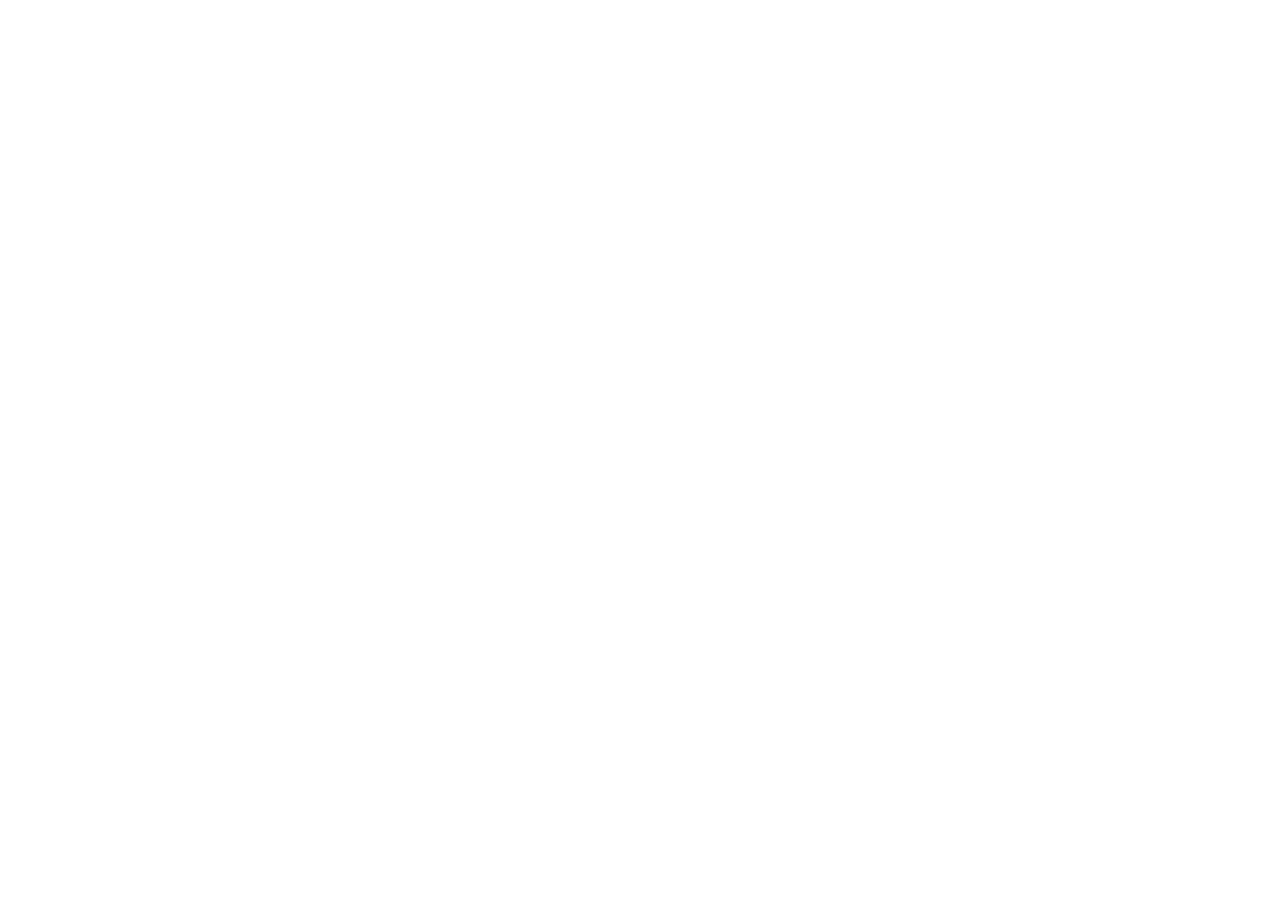
==== login.html @ a61f0aad "提交大事件项目到仓库" ====
<!DOCTYPE html>
<html lang="en">
  <head>
    <meta charset="UTF-8" />
    <meta name="viewport" content="width=device-width, initial-scale=1.0" />
    <title>Document</title>
  </head>
  <body></body>
</html>
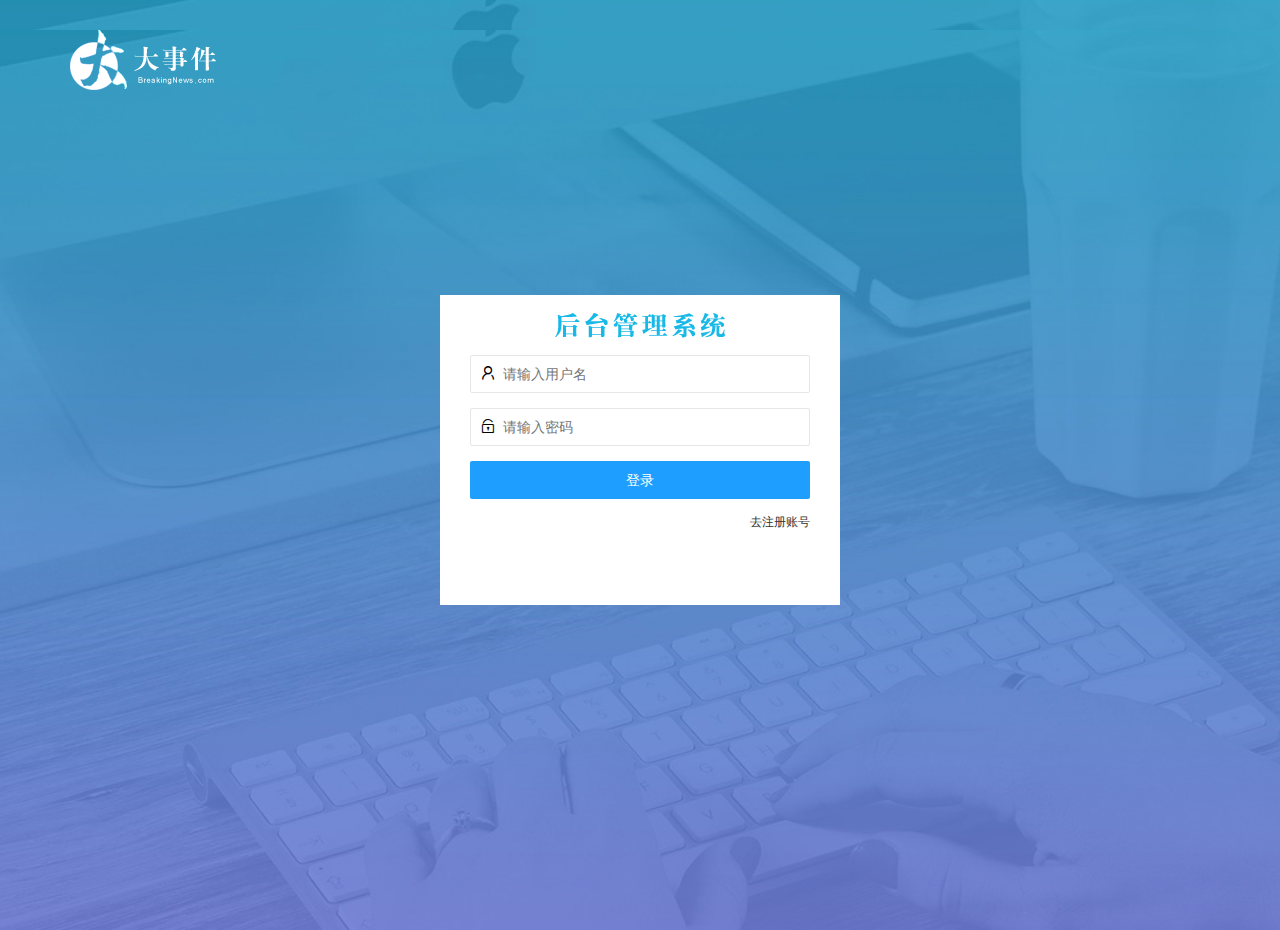
==== commit 5673e06a: "完成了登录和注册的功能" ====
--- a/login.html
+++ b/login.html
@@ -3,7 +3,80 @@
   <head>
     <meta charset="UTF-8" />
     <meta name="viewport" content="width=device-width, initial-scale=1.0" />
-    <title>Document</title>
+    <title>大事件_登录/注册</title>
+    <!-- 引入Layui文件 -->
+    <link rel="stylesheet" href="/assets/lib/layui/css/layui.css" />
+    <!-- 引入自己的css文件 -->
+    <link rel="stylesheet" href="/assets/css/login.css" />
   </head>
-  <body></body>
+  <body>
+    <!-- 头部logo区 -->
+    <div class="layui-main" style="margin-top: 30px">
+      <img src="./assets/images/logo.png" alt="" />
+    </div>
+    <!-- 登录注册区 -->
+    <div class="loginAndRegBox">
+      <div class="title-box"></div>
+      <!-- 登录的div -->
+      <div class="login-box">
+        <!-- 登录表单 -->
+        <form class="layui-form" id="form_login">
+          <!-- 用户名 -->
+          <div class="layui-form-item">
+            <i class="layui-icon layui-icon-username"></i>
+            <input type="text" name="username" required lay-verify="required" placeholder="请输入用户名" autocomplete="off" class="layui-input" />
+          </div>
+          <!-- 密码 -->
+          <div class="layui-form-item">
+            <i class="layui-icon layui-icon-password"></i>
+            <input type="password" name="password" required lay-verify="required|pwd" placeholder="请输入密码" autocomplete="off" class="layui-input" />
+          </div>
+          <!-- 登录按钮 -->
+          <div class="layui-form-item">
+            <button class="layui-btn layui-btn-fluid layui-btn-normal" lay-submit>登录</button>
+          </div>
+          <div class="layui-form-item links">
+            <a href="javascript:;" id="link_reg">去注册账号</a>
+          </div>
+        </form>
+      </div>
+      <!-- 注册的div -->
+      <div class="reg-box">
+        <!-- 注册表单 -->
+        <form class="layui-form" id="form_reg">
+          <!-- 用户名 -->
+          <div class="layui-form-item">
+            <i class="layui-icon layui-icon-username"></i>
+            <input type="text" name="username" required lay-verify="required" placeholder="请输入用户名" autocomplete="off" class="layui-input" />
+          </div>
+          <!-- 密码 -->
+          <div class="layui-form-item">
+            <i class="layui-icon layui-icon-password"></i>
+            <input type="password" name="password" required lay-verify="required|pwd" placeholder="请输入密码" autocomplete="off" class="layui-input" />
+          </div>
+          <!-- 确认密码 -->
+          <div class="layui-form-item">
+            <i class="layui-icon layui-icon-password"></i>
+            <input type="password" name="password" required lay-verify="required|pwd|repwd" placeholder="再次确认密码" autocomplete="off" class="layui-input" />
+          </div>
+          <!-- 提交按钮 -->
+          <div class="layui-form-item">
+            <button class="layui-btn layui-btn-fluid layui-btn-normal" lay-submit>注册</button>
+          </div>
+          <div class="layui-form-item links">
+            <a href="javascript:;" id="link_login">去登录</a>
+          </div>
+        </form>
+      </div>
+    </div>
+  </body>
+
+  <!-- 导入layui的js文件 -->
+  <script src="/assets/lib/layui/layui.all.js"></script>
+  <!-- 导入JQuery -->
+  <script src="/assets/lib/jquery.js"></script>
+  <!-- 导入统一拼接路径文件 -->
+  <script src="/assets/js/baseAPI.js"></script>
+  <!-- 导入自己的js文件 -->
+  <script src="/assets/js/login.js"></script>
 </html>
--- a/assets/lib/layui/css/layui.css
+++ b/assets/lib/layui/css/layui.css
@@ -0,0 +1,2 @@
+/** layui-v2.5.5 MIT License By https://www.layui.com */
+ .layui-inline,img{display:inline-block;vertical-align:middle}h1,h2,h3,h4,h5,h6{font-weight:400}.layui-edge,.layui-header,.layui-inline,.layui-main{position:relative}.layui-body,.layui-edge,.layui-elip{overflow:hidden}.layui-btn,.layui-edge,.layui-inline,img{vertical-align:middle}.layui-btn,.layui-disabled,.layui-icon,.layui-unselect{-moz-user-select:none;-webkit-user-select:none;-ms-user-select:none}.layui-elip,.layui-form-checkbox span,.layui-form-pane .layui-form-label{text-overflow:ellipsis;white-space:nowrap}.layui-breadcrumb,.layui-tree-btnGroup{visibility:hidden}blockquote,body,button,dd,div,dl,dt,form,h1,h2,h3,h4,h5,h6,input,li,ol,p,pre,td,textarea,th,ul{margin:0;padding:0;-webkit-tap-highlight-color:rgba(0,0,0,0)}a:active,a:hover{outline:0}img{border:none}li{list-style:none}table{border-collapse:collapse;border-spacing:0}h4,h5,h6{font-size:100%}button,input,optgroup,option,select,textarea{font-family:inherit;font-size:inherit;font-style:inherit;font-weight:inherit;outline:0}pre{white-space:pre-wrap;white-space:-moz-pre-wrap;white-space:-pre-wrap;white-space:-o-pre-wrap;word-wrap:break-word}body{line-height:24px;font:14px Helvetica Neue,Helvetica,PingFang SC,Tahoma,Arial,sans-serif}hr{height:1px;margin:10px 0;border:0;clear:both}a{color:#333;text-decoration:none}a:hover{color:#777}a cite{font-style:normal;*cursor:pointer}.layui-border-box,.layui-border-box *{box-sizing:border-box}.layui-box,.layui-box *{box-sizing:content-box}.layui-clear{clear:both;*zoom:1}.layui-clear:after{content:'\20';clear:both;*zoom:1;display:block;height:0}.layui-inline{*display:inline;*zoom:1}.layui-edge{display:inline-block;width:0;height:0;border-width:6px;border-style:dashed;border-color:transparent}.layui-edge-top{top:-4px;border-bottom-color:#999;border-bottom-style:solid}.layui-edge-right{border-left-color:#999;border-left-style:solid}.layui-edge-bottom{top:2px;border-top-color:#999;border-top-style:solid}.layui-edge-left{border-right-color:#999;border-right-style:solid}.layui-disabled,.layui-disabled:hover{color:#d2d2d2!important;cursor:not-allowed!important}.layui-circle{border-radius:100%}.layui-show{display:block!important}.layui-hide{display:none!important}@font-face{font-family:layui-icon;src:url(../font/iconfont.eot?v=250);src:url(../font/iconfont.eot?v=250#iefix) format('embedded-opentype'),url(../font/iconfont.woff2?v=250) format('woff2'),url(../font/iconfont.woff?v=250) format('woff'),url(../font/iconfont.ttf?v=250) format('truetype'),url(../font/iconfont.svg?v=250#layui-icon) format('svg')}.layui-icon{font-family:layui-icon!important;font-size:16px;font-style:normal;-webkit-font-smoothing:antialiased;-moz-osx-font-smoothing:grayscale}.layui-icon-reply-fill:before{content:"\e611"}.layui-icon-set-fill:before{content:"\e614"}.layui-icon-menu-fill:before{content:"\e60f"}.layui-icon-search:before{content:"\e615"}.layui-icon-share:before{content:"\e641"}.layui-icon-set-sm:before{content:"\e620"}.layui-icon-engine:before{content:"\e628"}.layui-icon-close:before{content:"\1006"}.layui-icon-close-fill:before{content:"\1007"}.layui-icon-chart-screen:before{content:"\e629"}.layui-icon-star:before{content:"\e600"}.layui-icon-circle-dot:before{content:"\e617"}.layui-icon-chat:before{content:"\e606"}.layui-icon-release:before{content:"\e609"}.layui-icon-list:before{content:"\e60a"}.layui-icon-chart:before{content:"\e62c"}.layui-icon-ok-circle:before{content:"\1005"}.layui-icon-layim-theme:before{content:"\e61b"}.layui-icon-table:before{content:"\e62d"}.layui-icon-right:before{content:"\e602"}.layui-icon-left:before{content:"\e603"}.layui-icon-cart-simple:before{content:"\e698"}.layui-icon-face-cry:before{content:"\e69c"}.layui-icon-face-smile:before{content:"\e6af"}.layui-icon-survey:before{content:"\e6b2"}.layui-icon-tree:before{content:"\e62e"}.layui-icon-upload-circle:before{content:"\e62f"}.layui-icon-add-circle:before{content:"\e61f"}.layui-icon-download-circle:before{content:"\e601"}.layui-icon-templeate-1:before{content:"\e630"}.layui-icon-util:before{content:"\e631"}.layui-icon-face-surprised:before{content:"\e664"}.layui-icon-edit:before{content:"\e642"}.layui-icon-speaker:before{content:"\e645"}.layui-icon-down:before{content:"\e61a"}.layui-icon-file:before{content:"\e621"}.layui-icon-layouts:before{content:"\e632"}.layui-icon-rate-half:before{content:"\e6c9"}.layui-icon-add-circle-fine:before{content:"\e608"}.layui-icon-prev-circle:before{content:"\e633"}.layui-icon-read:before{content:"\e705"}.layui-icon-404:before{content:"\e61c"}.layui-icon-carousel:before{content:"\e634"}.layui-icon-help:before{content:"\e607"}.layui-icon-code-circle:before{content:"\e635"}.layui-icon-water:before{content:"\e636"}.layui-icon-username:before{content:"\e66f"}.layui-icon-find-fill:before{content:"\e670"}.layui-icon-about:before{content:"\e60b"}.layui-icon-location:before{content:"\e715"}.layui-icon-up:before{content:"\e619"}.layui-icon-pause:before{content:"\e651"}.layui-icon-date:before{content:"\e637"}.layui-icon-layim-uploadfile:before{content:"\e61d"}.layui-icon-delete:before{content:"\e640"}.layui-icon-play:before{content:"\e652"}.layui-icon-top:before{content:"\e604"}.layui-icon-friends:before{content:"\e612"}.layui-icon-refresh-3:before{content:"\e9aa"}.layui-icon-ok:before{content:"\e605"}.layui-icon-layer:before{content:"\e638"}.layui-icon-face-smile-fine:before{content:"\e60c"}.layui-icon-dollar:before{content:"\e659"}.layui-icon-group:before{content:"\e613"}.layui-icon-layim-download:before{content:"\e61e"}.layui-icon-picture-fine:before{content:"\e60d"}.layui-icon-link:before{content:"\e64c"}.layui-icon-diamond:before{content:"\e735"}.layui-icon-log:before{content:"\e60e"}.layui-icon-rate-solid:before{content:"\e67a"}.layui-icon-fonts-del:before{content:"\e64f"}.layui-icon-unlink:before{content:"\e64d"}.layui-icon-fonts-clear:before{content:"\e639"}.layui-icon-triangle-r:before{content:"\e623"}.layui-icon-circle:before{content:"\e63f"}.layui-icon-radio:before{content:"\e643"}.layui-icon-align-center:before{content:"\e647"}.layui-icon-align-right:before{content:"\e648"}.layui-icon-align-left:before{content:"\e649"}.layui-icon-loading-1:before{content:"\e63e"}.layui-icon-return:before{content:"\e65c"}.layui-icon-fonts-strong:before{content:"\e62b"}.layui-icon-upload:before{content:"\e67c"}.layui-icon-dialogue:before{content:"\e63a"}.layui-icon-video:before{content:"\e6ed"}.layui-icon-headset:before{content:"\e6fc"}.layui-icon-cellphone-fine:before{content:"\e63b"}.layui-icon-add-1:before{content:"\e654"}.layui-icon-face-smile-b:before{content:"\e650"}.layui-icon-fonts-html:before{content:"\e64b"}.layui-icon-form:before{content:"\e63c"}.layui-icon-cart:before{content:"\e657"}.layui-icon-camera-fill:before{content:"\e65d"}.layui-icon-tabs:before{content:"\e62a"}.layui-icon-fonts-code:before{content:"\e64e"}.layui-icon-fire:before{content:"\e756"}.layui-icon-set:before{content:"\e716"}.layui-icon-fonts-u:before{content:"\e646"}.layui-icon-triangle-d:before{content:"\e625"}.layui-icon-tips:before{content:"\e702"}.layui-icon-picture:before{content:"\e64a"}.layui-icon-more-vertical:before{content:"\e671"}.layui-icon-flag:before{content:"\e66c"}.layui-icon-loading:before{content:"\e63d"}.layui-icon-fonts-i:before{content:"\e644"}.layui-icon-refresh-1:before{content:"\e666"}.layui-icon-rmb:before{content:"\e65e"}.layui-icon-home:before{content:"\e68e"}.layui-icon-user:before{content:"\e770"}.layui-icon-notice:before{content:"\e667"}.layui-icon-login-weibo:before{content:"\e675"}.layui-icon-voice:before{content:"\e688"}.layui-icon-upload-drag:before{content:"\e681"}.layui-icon-login-qq:before{content:"\e676"}.layui-icon-snowflake:before{content:"\e6b1"}.layui-icon-file-b:before{content:"\e655"}.layui-icon-template:before{content:"\e663"}.layui-icon-auz:before{content:"\e672"}.layui-icon-console:before{content:"\e665"}.layui-icon-app:before{content:"\e653"}.layui-icon-prev:before{content:"\e65a"}.layui-icon-website:before{content:"\e7ae"}.layui-icon-next:before{content:"\e65b"}.layui-icon-component:before{content:"\e857"}.layui-icon-more:before{content:"\e65f"}.layui-icon-login-wechat:before{content:"\e677"}.layui-icon-shrink-right:before{content:"\e668"}.layui-icon-spread-left:before{content:"\e66b"}.layui-icon-camera:before{content:"\e660"}.layui-icon-note:before{content:"\e66e"}.layui-icon-refresh:before{content:"\e669"}.layui-icon-female:before{content:"\e661"}.layui-icon-male:before{content:"\e662"}.layui-icon-password:before{content:"\e673"}.layui-icon-senior:before{content:"\e674"}.layui-icon-theme:before{content:"\e66a"}.layui-icon-tread:before{content:"\e6c5"}.layui-icon-praise:before{content:"\e6c6"}.layui-icon-star-fill:before{content:"\e658"}.layui-icon-rate:before{content:"\e67b"}.layui-icon-template-1:before{content:"\e656"}.layui-icon-vercode:before{content:"\e679"}.layui-icon-cellphone:before{content:"\e678"}.layui-icon-screen-full:before{content:"\e622"}.layui-icon-screen-restore:before{content:"\e758"}.layui-icon-cols:before{content:"\e610"}.layui-icon-export:before{content:"\e67d"}.layui-icon-print:before{content:"\e66d"}.layui-icon-slider:before{content:"\e714"}.layui-icon-addition:before{content:"\e624"}.layui-icon-subtraction:before{content:"\e67e"}.layui-icon-service:before{content:"\e626"}.layui-icon-transfer:before{content:"\e691"}.layui-main{width:1140px;margin:0 auto}.layui-header{z-index:1000;height:60px}.layui-header a:hover{transition:all .5s;-webkit-transition:all .5s}.layui-side{position:fixed;left:0;top:0;bottom:0;z-index:999;width:200px;overflow-x:hidden}.layui-side-scroll{position:relative;width:220px;height:100%;overflow-x:hidden}.layui-body{position:absolute;left:200px;right:0;top:0;bottom:0;z-index:998;width:auto;overflow-y:auto;box-sizing:border-box}.layui-layout-body{overflow:hidden}.layui-layout-admin .layui-header{background-color:#23262E}.layui-layout-admin .layui-side{top:60px;width:200px;overflow-x:hidden}.layui-layout-admin .layui-body{position:fixed;top:60px;bottom:44px}.layui-layout-admin .layui-main{width:auto;margin:0 15px}.layui-layout-admin .layui-footer{position:fixed;left:200px;right:0;bottom:0;height:44px;line-height:44px;padding:0 15px;background-color:#eee}.layui-layout-admin .layui-logo{position:absolute;left:0;top:0;width:200px;height:100%;line-height:60px;text-align:center;color:#009688;font-size:16px}.layui-layout-admin .layui-header .layui-nav{background:0 0}.layui-layout-left{position:absolute!important;left:200px;top:0}.layui-layout-right{position:absolute!important;right:0;top:0}.layui-container{position:relative;margin:0 auto;padding:0 15px;box-sizing:border-box}.layui-fluid{position:relative;margin:0 auto;padding:0 15px}.layui-row:after,.layui-row:before{content:'';display:block;clear:both}.layui-col-lg1,.layui-col-lg10,.layui-col-lg11,.layui-col-lg12,.layui-col-lg2,.layui-col-lg3,.layui-col-lg4,.layui-col-lg5,.layui-col-lg6,.layui-col-lg7,.layui-col-lg8,.layui-col-lg9,.layui-col-md1,.layui-col-md10,.layui-col-md11,.layui-col-md12,.layui-col-md2,.layui-col-md3,.layui-col-md4,.layui-col-md5,.layui-col-md6,.layui-col-md7,.layui-col-md8,.layui-col-md9,.layui-col-sm1,.layui-col-sm10,.layui-col-sm11,.layui-col-sm12,.layui-col-sm2,.layui-col-sm3,.layui-col-sm4,.layui-col-sm5,.layui-col-sm6,.layui-col-sm7,.layui-col-sm8,.layui-col-sm9,.layui-col-xs1,.layui-col-xs10,.layui-col-xs11,.layui-col-xs12,.layui-col-xs2,.layui-col-xs3,.layui-col-xs4,.layui-col-xs5,.layui-col-xs6,.layui-col-xs7,.layui-col-xs8,.layui-col-xs9{position:relative;display:block;box-sizing:border-box}.layui-col-xs1,.layui-col-xs10,.layui-col-xs11,.layui-col-xs12,.layui-col-xs2,.layui-col-xs3,.layui-col-xs4,.layui-col-xs5,.layui-col-xs6,.layui-col-xs7,.layui-col-xs8,.layui-col-xs9{float:left}.layui-col-xs1{width:8.33333333%}.layui-col-xs2{width:16.66666667%}.layui-col-xs3{width:25%}.layui-col-xs4{width:33.33333333%}.layui-col-xs5{width:41.66666667%}.layui-col-xs6{width:50%}.layui-col-xs7{width:58.33333333%}.layui-col-xs8{width:66.66666667%}.layui-col-xs9{width:75%}.layui-col-xs10{width:83.33333333%}.layui-col-xs11{width:91.66666667%}.layui-col-xs12{width:100%}.layui-col-xs-offset1{margin-left:8.33333333%}.layui-col-xs-offset2{margin-left:16.66666667%}.layui-col-xs-offset3{margin-left:25%}.layui-col-xs-offset4{margin-left:33.33333333%}.layui-col-xs-offset5{margin-left:41.66666667%}.layui-col-xs-offset6{margin-left:50%}.layui-col-xs-offset7{margin-left:58.33333333%}.layui-col-xs-offset8{margin-left:66.66666667%}.layui-col-xs-offset9{margin-left:75%}.layui-col-xs-offset10{margin-left:83.33333333%}.layui-col-xs-offset11{margin-left:91.66666667%}.layui-col-xs-offset12{margin-left:100%}@media screen and (max-width:768px){.layui-hide-xs{display:none!important}.layui-show-xs-block{display:block!important}.layui-show-xs-inline{display:inline!important}.layui-show-xs-inline-block{display:inline-block!important}}@media screen and (min-width:768px){.layui-container{width:750px}.layui-hide-sm{display:none!important}.layui-show-sm-block{display:block!important}.layui-show-sm-inline{display:inline!important}.layui-show-sm-inline-block{display:inline-block!important}.layui-col-sm1,.layui-col-sm10,.layui-col-sm11,.layui-col-sm12,.layui-col-sm2,.layui-col-sm3,.layui-col-sm4,.layui-col-sm5,.layui-col-sm6,.layui-col-sm7,.layui-col-sm8,.layui-col-sm9{float:left}.layui-col-sm1{width:8.33333333%}.layui-col-sm2{width:16.66666667%}.layui-col-sm3{width:25%}.layui-col-sm4{width:33.33333333%}.layui-col-sm5{width:41.66666667%}.layui-col-sm6{width:50%}.layui-col-sm7{width:58.33333333%}.layui-col-sm8{width:66.66666667%}.layui-col-sm9{width:75%}.layui-col-sm10{width:83.33333333%}.layui-col-sm11{width:91.66666667%}.layui-col-sm12{width:100%}.layui-col-sm-offset1{margin-left:8.33333333%}.layui-col-sm-offset2{margin-left:16.66666667%}.layui-col-sm-offset3{margin-left:25%}.layui-col-sm-offset4{margin-left:33.33333333%}.layui-col-sm-offset5{margin-left:41.66666667%}.layui-col-sm-offset6{margin-left:50%}.layui-col-sm-offset7{margin-left:58.33333333%}.layui-col-sm-offset8{margin-left:66.66666667%}.layui-col-sm-offset9{margin-left:75%}.layui-col-sm-offset10{margin-left:83.33333333%}.layui-col-sm-offset11{margin-left:91.66666667%}.layui-col-sm-offset12{margin-left:100%}}@media screen and (min-width:992px){.layui-container{width:970px}.layui-hide-md{display:none!important}.layui-show-md-block{display:block!important}.layui-show-md-inline{display:inline!important}.layui-show-md-inline-block{display:inline-block!important}.layui-col-md1,.layui-col-md10,.layui-col-md11,.layui-col-md12,.layui-col-md2,.layui-col-md3,.layui-col-md4,.layui-col-md5,.layui-col-md6,.layui-col-md7,.layui-col-md8,.layui-col-md9{float:left}.layui-col-md1{width:8.33333333%}.layui-col-md2{width:16.66666667%}.layui-col-md3{width:25%}.layui-col-md4{width:33.33333333%}.layui-col-md5{width:41.66666667%}.layui-col-md6{width:50%}.layui-col-md7{width:58.33333333%}.layui-col-md8{width:66.66666667%}.layui-col-md9{width:75%}.layui-col-md10{width:83.33333333%}.layui-col-md11{width:91.66666667%}.layui-col-md12{width:100%}.layui-col-md-offset1{margin-left:8.33333333%}.layui-col-md-offset2{margin-left:16.66666667%}.layui-col-md-offset3{margin-left:25%}.layui-col-md-offset4{margin-left:33.33333333%}.layui-col-md-offset5{margin-left:41.66666667%}.layui-col-md-offset6{margin-left:50%}.layui-col-md-offset7{margin-left:58.33333333%}.layui-col-md-offset8{margin-left:66.66666667%}.layui-col-md-offset9{margin-left:75%}.layui-col-md-offset10{margin-left:83.33333333%}.layui-col-md-offset11{margin-left:91.66666667%}.layui-col-md-offset12{margin-left:100%}}@media screen and (min-width:1200px){.layui-container{width:1170px}.layui-hide-lg{display:none!important}.layui-show-lg-block{display:block!important}.layui-show-lg-inline{display:inline!important}.layui-show-lg-inline-block{display:inline-block!important}.layui-col-lg1,.layui-col-lg10,.layui-col-lg11,.layui-col-lg12,.layui-col-lg2,.layui-col-lg3,.layui-col-lg4,.layui-col-lg5,.layui-col-lg6,.layui-col-lg7,.layui-col-lg8,.layui-col-lg9{float:left}.layui-col-lg1{width:8.33333333%}.layui-col-lg2{width:16.66666667%}.layui-col-lg3{width:25%}.layui-col-lg4{width:33.33333333%}.layui-col-lg5{width:41.66666667%}.layui-col-lg6{width:50%}.layui-col-lg7{width:58.33333333%}.layui-col-lg8{width:66.66666667%}.layui-col-lg9{width:75%}.layui-col-lg10{width:83.33333333%}.layui-col-lg11{width:91.66666667%}.layui-col-lg12{width:100%}.layui-col-lg-offset1{margin-left:8.33333333%}.layui-col-lg-offset2{margin-left:16.66666667%}.layui-col-lg-offset3{margin-left:25%}.layui-col-lg-offset4{margin-left:33.33333333%}.layui-col-lg-offset5{margin-left:41.66666667%}.layui-col-lg-offset6{margin-left:50%}.layui-col-lg-offset7{margin-left:58.33333333%}.layui-col-lg-offset8{margin-left:66.66666667%}.layui-col-lg-offset9{margin-left:75%}.layui-col-lg-offset10{margin-left:83.33333333%}.layui-col-lg-offset11{margin-left:91.66666667%}.layui-col-lg-offset12{margin-left:100%}}.layui-col-space1{margin:-.5px}.layui-col-space1>*{padding:.5px}.layui-col-space3{margin:-1.5px}.layui-col-space3>*{padding:1.5px}.layui-col-space5{margin:-2.5px}.layui-col-space5>*{padding:2.5px}.layui-col-space8{margin:-3.5px}.layui-col-space8>*{padding:3.5px}.layui-col-space10{margin:-5px}.layui-col-space10>*{padding:5px}.layui-col-space12{margin:-6px}.layui-col-space12>*{padding:6px}.layui-col-space15{margin:-7.5px}.layui-col-space15>*{padding:7.5px}.layui-col-space18{margin:-9px}.layui-col-space18>*{padding:9px}.layui-col-space20{margin:-10px}.layui-col-space20>*{padding:10px}.layui-col-space22{margin:-11px}.layui-col-space22>*{padding:11px}.layui-col-space25{margin:-12.5px}.layui-col-space25>*{padding:12.5px}.layui-col-space30{margin:-15px}.layui-col-space30>*{padding:15px}.layui-btn,.layui-input,.layui-select,.layui-textarea,.layui-upload-button{outline:0;-webkit-appearance:none;transition:all .3s;-webkit-transition:all .3s;box-sizing:border-box}.layui-elem-quote{margin-bottom:10px;padding:15px;line-height:22px;border-left:5px solid #009688;border-radius:0 2px 2px 0;background-color:#f2f2f2}.layui-quote-nm{border-style:solid;border-width:1px 1px 1px 5px;background:0 0}.layui-elem-field{margin-bottom:10px;padding:0;border-width:1px;border-style:solid}.layui-elem-field legend{margin-left:20px;padding:0 10px;font-size:20px;font-weight:300}.layui-field-title{margin:10px 0 20px;border-width:1px 0 0}.layui-field-box{padding:10px 15px}.layui-field-title .layui-field-box{padding:10px 0}.layui-progress{position:relative;height:6px;border-radius:20px;background-color:#e2e2e2}.layui-progress-bar{position:absolute;left:0;top:0;width:0;max-width:100%;height:6px;border-radius:20px;text-align:right;background-color:#5FB878;transition:all .3s;-webkit-transition:all .3s}.layui-progress-big,.layui-progress-big .layui-progress-bar{height:18px;line-height:18px}.layui-progress-text{position:relative;top:-20px;line-height:18px;font-size:12px;color:#666}.layui-progress-big .layui-progress-text{position:static;padding:0 10px;color:#fff}.layui-collapse{border-width:1px;border-style:solid;border-radius:2px}.layui-colla-content,.layui-colla-item{border-top-width:1px;border-top-style:solid}.layui-colla-item:first-child{border-top:none}.layui-colla-title{position:relative;height:42px;line-height:42px;padding:0 15px 0 35px;color:#333;background-color:#f2f2f2;cursor:pointer;font-size:14px;overflow:hidden}.layui-colla-content{display:none;padding:10px 15px;line-height:22px;color:#666}.layui-colla-icon{position:absolute;left:15px;top:0;font-size:14px}.layui-card{margin-bottom:15px;border-radius:2px;background-color:#fff;box-shadow:0 1px 2px 0 rgba(0,0,0,.05)}.layui-card:last-child{margin-bottom:0}.layui-card-header{position:relative;height:42px;line-height:42px;padding:0 15px;border-bottom:1px solid #f6f6f6;color:#333;border-radius:2px 2px 0 0;font-size:14px}.layui-bg-black,.layui-bg-blue,.layui-bg-cyan,.layui-bg-green,.layui-bg-orange,.layui-bg-red{color:#fff!important}.layui-card-body{position:relative;padding:10px 15px;line-height:24px}.layui-card-body[pad15]{padding:15px}.layui-card-body[pad20]{padding:20px}.layui-card-body .layui-table{margin:5px 0}.layui-card .layui-tab{margin:0}.layui-panel-window{position:relative;padding:15px;border-radius:0;border-top:5px solid #E6E6E6;background-color:#fff}.layui-auxiliar-moving{position:fixed;left:0;right:0;top:0;bottom:0;width:100%;height:100%;background:0 0;z-index:9999999999}.layui-form-label,.layui-form-mid,.layui-form-select,.layui-input-block,.layui-input-inline,.layui-textarea{position:relative}.layui-bg-red{background-color:#FF5722!important}.layui-bg-orange{background-color:#FFB800!important}.layui-bg-green{background-color:#009688!important}.layui-bg-cyan{background-color:#2F4056!important}.layui-bg-blue{background-color:#1E9FFF!important}.layui-bg-black{background-color:#393D49!important}.layui-bg-gray{background-color:#eee!important;color:#666!important}.layui-badge-rim,.layui-colla-content,.layui-colla-item,.layui-collapse,.layui-elem-field,.layui-form-pane .layui-form-item[pane],.layui-form-pane .layui-form-label,.layui-input,.layui-layedit,.layui-layedit-tool,.layui-quote-nm,.layui-select,.layui-tab-bar,.layui-tab-card,.layui-tab-title,.layui-tab-title .layui-this:after,.layui-textarea{border-color:#e6e6e6}.layui-timeline-item:before,hr{background-color:#e6e6e6}.layui-text{line-height:22px;font-size:14px;color:#666}.layui-text h1,.layui-text h2,.layui-text h3{font-weight:500;color:#333}.layui-text h1{font-size:30px}.layui-text h2{font-size:24px}.layui-text h3{font-size:18px}.layui-text a:not(.layui-btn){color:#01AAED}.layui-text a:not(.layui-btn):hover{text-decoration:underline}.layui-text ul{padding:5px 0 5px 15px}.layui-text ul li{margin-top:5px;list-style-type:disc}.layui-text em,.layui-word-aux{color:#999!important;padding:0 5px!important}.layui-btn{display:inline-block;height:38px;line-height:38px;padding:0 18px;background-color:#009688;color:#fff;white-space:nowrap;text-align:center;font-size:14px;border:none;border-radius:2px;cursor:pointer}.layui-btn:hover{opacity:.8;filter:alpha(opacity=80);color:#fff}.layui-btn:active{opacity:1;filter:alpha(opacity=100)}.layui-btn+.layui-btn{margin-left:10px}.layui-btn-container{font-size:0}.layui-btn-container .layui-btn{margin-right:10px;margin-bottom:10px}.layui-btn-container .layui-btn+.layui-btn{margin-left:0}.layui-table .layui-btn-container .layui-btn{margin-bottom:9px}.layui-btn-radius{border-radius:100px}.layui-btn .layui-icon{margin-right:3px;font-size:18px;vertical-align:bottom;vertical-align:middle\9}.layui-btn-primary{border:1px solid #C9C9C9;background-color:#fff;color:#555}.layui-btn-primary:hover{border-color:#009688;color:#333}.layui-btn-normal{background-color:#1E9FFF}.layui-btn-warm{background-color:#FFB800}.layui-btn-danger{background-color:#FF5722}.layui-btn-checked{background-color:#5FB878}.layui-btn-disabled,.layui-btn-disabled:active,.layui-btn-disabled:hover{border:1px solid #e6e6e6;background-color:#FBFBFB;color:#C9C9C9;cursor:not-allowed;opacity:1}.layui-btn-lg{height:44px;line-height:44px;padding:0 25px;font-size:16px}.layui-btn-sm{height:30px;line-height:30px;padding:0 10px;font-size:12px}.layui-btn-sm i{font-size:16px!important}.layui-btn-xs{height:22px;line-height:22px;padding:0 5px;font-size:12px}.layui-btn-xs i{font-size:14px!important}.layui-btn-group{display:inline-block;vertical-align:middle;font-size:0}.layui-btn-group .layui-btn{margin-left:0!important;margin-right:0!important;border-left:1px solid rgba(255,255,255,.5);border-radius:0}.layui-btn-group .layui-btn-primary{border-left:none}.layui-btn-group .layui-btn-primary:hover{border-color:#C9C9C9;color:#009688}.layui-btn-group .layui-btn:first-child{border-left:none;border-radius:2px 0 0 2px}.layui-btn-group .layui-btn-primary:first-child{border-left:1px solid #c9c9c9}.layui-btn-group .layui-btn:last-child{border-radius:0 2px 2px 0}.layui-btn-group .layui-btn+.layui-btn{margin-left:0}.layui-btn-group+.layui-btn-group{margin-left:10px}.layui-btn-fluid{width:100%}.layui-input,.layui-select,.layui-textarea{height:38px;line-height:1.3;line-height:38px\9;border-width:1px;border-style:solid;background-color:#fff;border-radius:2px}.layui-input::-webkit-input-placeholder,.layui-select::-webkit-input-placeholder,.layui-textarea::-webkit-input-placeholder{line-height:1.3}.layui-input,.layui-textarea{display:block;width:100%;padding-left:10px}.layui-input:hover,.layui-textarea:hover{border-color:#D2D2D2!important}.layui-input:focus,.layui-textarea:focus{border-color:#C9C9C9!important}.layui-textarea{min-height:100px;height:auto;line-height:20px;padding:6px 10px;resize:vertical}.layui-select{padding:0 10px}.layui-form input[type=checkbox],.layui-form input[type=radio],.layui-form select{display:none}.layui-form [lay-ignore]{display:initial}.layui-form-item{margin-bottom:15px;clear:both;*zoom:1}.layui-form-item:after{content:'\20';clear:both;*zoom:1;display:block;height:0}.layui-form-label{float:left;display:block;padding:9px 15px;width:80px;font-weight:400;line-height:20px;text-align:right}.layui-form-label-col{display:block;float:none;padding:9px 0;line-height:20px;text-align:left}.layui-form-item .layui-inline{margin-bottom:5px;margin-right:10px}.layui-input-block{margin-left:110px;min-height:36px}.layui-input-inline{display:inline-block;vertical-align:middle}.layui-form-item .layui-input-inline{float:left;width:190px;margin-right:10px}.layui-form-text .layui-input-inline{width:auto}.layui-form-mid{float:left;display:block;padding:9px 0!important;line-height:20px;margin-right:10px}.layui-form-danger+.layui-form-select .layui-input,.layui-form-danger:focus{border-color:#FF5722!important}.layui-form-select .layui-input{padding-right:30px;cursor:pointer}.layui-form-select .layui-edge{position:absolute;right:10px;top:50%;margin-top:-3px;cursor:pointer;border-width:6px;border-top-color:#c2c2c2;border-top-style:solid;transition:all .3s;-webkit-transition:all .3s}.layui-form-select dl{display:none;position:absolute;left:0;top:42px;padding:5px 0;z-index:899;min-width:100%;border:1px solid #d2d2d2;max-height:300px;overflow-y:auto;background-color:#fff;border-radius:2px;box-shadow:0 2px 4px rgba(0,0,0,.12);box-sizing:border-box}.layui-form-select dl dd,.layui-form-select dl dt{padding:0 10px;line-height:36px;white-space:nowrap;overflow:hidden;text-overflow:ellipsis}.layui-form-select dl dt{font-size:12px;color:#999}.layui-form-select dl dd{cursor:pointer}.layui-form-select dl dd:hover{background-color:#f2f2f2;-webkit-transition:.5s all;transition:.5s all}.layui-form-select .layui-select-group dd{padding-left:20px}.layui-form-select dl dd.layui-select-tips{padding-left:10px!important;color:#999}.layui-form-select dl dd.layui-this{background-color:#5FB878;color:#fff}.layui-form-checkbox,.layui-form-select dl dd.layui-disabled{background-color:#fff}.layui-form-selected dl{display:block}.layui-form-checkbox,.layui-form-checkbox *,.layui-form-switch{display:inline-block;vertical-align:middle}.layui-form-selected .layui-edge{margin-top:-9px;-webkit-transform:rotate(180deg);transform:rotate(180deg);margin-top:-3px\9}:root .layui-form-selected .layui-edge{margin-top:-9px\0/IE9}.layui-form-selectup dl{top:auto;bottom:42px}.layui-select-none{margin:5px 0;text-align:center;color:#999}.layui-select-disabled .layui-disabled{border-color:#eee!important}.layui-select-disabled .layui-edge{border-top-color:#d2d2d2}.layui-form-checkbox{position:relative;height:30px;line-height:30px;margin-right:10px;padding-right:30px;cursor:pointer;font-size:0;-webkit-transition:.1s linear;transition:.1s linear;box-sizing:border-box}.layui-form-checkbox span{padding:0 10px;height:100%;font-size:14px;border-radius:2px 0 0 2px;background-color:#d2d2d2;color:#fff;overflow:hidden}.layui-form-checkbox:hover span{background-color:#c2c2c2}.layui-form-checkbox i{position:absolute;right:0;top:0;width:30px;height:28px;border:1px solid #d2d2d2;border-left:none;border-radius:0 2px 2px 0;color:#fff;font-size:20px;text-align:center}.layui-form-checkbox:hover i{border-color:#c2c2c2;color:#c2c2c2}.layui-form-checked,.layui-form-checked:hover{border-color:#5FB878}.layui-form-checked span,.layui-form-checked:hover span{background-color:#5FB878}.layui-form-checked i,.layui-form-checked:hover i{color:#5FB878}.layui-form-item .layui-form-checkbox{margin-top:4px}.layui-form-checkbox[lay-skin=primary]{height:auto!important;line-height:normal!important;min-width:18px;min-height:18px;border:none!important;margin-right:0;padding-left:28px;padding-right:0;background:0 0}.layui-form-checkbox[lay-skin=primary] span{padding-left:0;padding-right:15px;line-height:18px;background:0 0;color:#666}.layui-form-checkbox[lay-skin=primary] i{right:auto;left:0;width:16px;height:16px;line-height:16px;border:1px solid #d2d2d2;font-size:12px;border-radius:2px;background-color:#fff;-webkit-transition:.1s linear;transition:.1s linear}.layui-form-checkbox[lay-skin=primary]:hover i{border-color:#5FB878;color:#fff}.layui-form-checked[lay-skin=primary] i{border-color:#5FB878!important;background-color:#5FB878;color:#fff}.layui-checkbox-disbaled[lay-skin=primary] span{background:0 0!important;color:#c2c2c2}.layui-checkbox-disbaled[lay-skin=primary]:hover i{border-color:#d2d2d2}.layui-form-item .layui-form-checkbox[lay-skin=primary]{margin-top:10px}.layui-form-switch{position:relative;height:22px;line-height:22px;min-width:35px;padding:0 5px;margin-top:8px;border:1px solid #d2d2d2;border-radius:20px;cursor:pointer;background-color:#fff;-webkit-transition:.1s linear;transition:.1s linear}.layui-form-switch i{position:absolute;left:5px;top:3px;width:16px;height:16px;border-radius:20px;background-color:#d2d2d2;-webkit-transition:.1s linear;transition:.1s linear}.layui-form-switch em{position:relative;top:0;width:25px;margin-left:21px;padding:0!important;text-align:center!important;color:#999!important;font-style:normal!important;font-size:12px}.layui-form-onswitch{border-color:#5FB878;background-color:#5FB878}.layui-checkbox-disbaled,.layui-checkbox-disbaled i{border-color:#e2e2e2!important}.layui-form-onswitch i{left:100%;margin-left:-21px;background-color:#fff}.layui-form-onswitch em{margin-left:5px;margin-right:21px;color:#fff!important}.layui-checkbox-disbaled span{background-color:#e2e2e2!important}.layui-checkbox-disbaled:hover i{color:#fff!important}[lay-radio]{display:none}.layui-form-radio,.layui-form-radio *{display:inline-block;vertical-align:middle}.layui-form-radio{line-height:28px;margin:6px 10px 0 0;padding-right:10px;cursor:pointer;font-size:0}.layui-form-radio *{font-size:14px}.layui-form-radio>i{margin-right:8px;font-size:22px;color:#c2c2c2}.layui-form-radio>i:hover,.layui-form-radioed>i{color:#5FB878}.layui-radio-disbaled>i{color:#e2e2e2!important}.layui-form-pane .layui-form-label{width:110px;padding:8px 15px;height:38px;line-height:20px;border-width:1px;border-style:solid;border-radius:2px 0 0 2px;text-align:center;background-color:#FBFBFB;overflow:hidden;box-sizing:border-box}.layui-form-pane .layui-input-inline{margin-left:-1px}.layui-form-pane .layui-input-block{margin-left:110px;left:-1px}.layui-form-pane .layui-input{border-radius:0 2px 2px 0}.layui-form-pane .layui-form-text .layui-form-label{float:none;width:100%;border-radius:2px;box-sizing:border-box;text-align:left}.layui-form-pane .layui-form-text .layui-input-inline{display:block;margin:0;top:-1px;clear:both}.layui-form-pane .layui-form-text .layui-input-block{margin:0;left:0;top:-1px}.layui-form-pane .layui-form-text .layui-textarea{min-height:100px;border-radius:0 0 2px 2px}.layui-form-pane .layui-form-checkbox{margin:4px 0 4px 10px}.layui-form-pane .layui-form-radio,.layui-form-pane .layui-form-switch{margin-top:6px;margin-left:10px}.layui-form-pane .layui-form-item[pane]{position:relative;border-width:1px;border-style:solid}.layui-form-pane .layui-form-item[pane] .layui-form-label{position:absolute;left:0;top:0;height:100%;border-width:0 1px 0 0}.layui-form-pane .layui-form-item[pane] .layui-input-inline{margin-left:110px}@media screen and (max-width:450px){.layui-form-item .layui-form-label{text-overflow:ellipsis;overflow:hidden;white-space:nowrap}.layui-form-item .layui-inline{display:block;margin-right:0;margin-bottom:20px;clear:both}.layui-form-item .layui-inline:after{content:'\20';clear:both;display:block;height:0}.layui-form-item .layui-input-inline{display:block;float:none;left:-3px;width:auto;margin:0 0 10px 112px}.layui-form-item .layui-input-inline+.layui-form-mid{margin-left:110px;top:-5px;padding:0}.layui-form-item .layui-form-checkbox{margin-right:5px;margin-bottom:5px}}.layui-layedit{border-width:1px;border-style:solid;border-radius:2px}.layui-layedit-tool{padding:3px 5px;border-bottom-width:1px;border-bottom-style:solid;font-size:0}.layedit-tool-fixed{position:fixed;top:0;border-top:1px solid #e2e2e2}.layui-layedit-tool .layedit-tool-mid,.layui-layedit-tool .layui-icon{display:inline-block;vertical-align:middle;text-align:center;font-size:14px}.layui-layedit-tool .layui-icon{position:relative;width:32px;height:30px;line-height:30px;margin:3px 5px;color:#777;cursor:pointer;border-radius:2px}.layui-layedit-tool .layui-icon:hover{color:#393D49}.layui-layedit-tool .layui-icon:active{color:#000}.layui-layedit-tool .layedit-tool-active{background-color:#e2e2e2;color:#000}.layui-layedit-tool .layui-disabled,.layui-layedit-tool .layui-disabled:hover{color:#d2d2d2;cursor:not-allowed}.layui-layedit-tool .layedit-tool-mid{width:1px;height:18px;margin:0 10px;background-color:#d2d2d2}.layedit-tool-html{width:50px!important;font-size:30px!important}.layedit-tool-b,.layedit-tool-code,.layedit-tool-help{font-size:16px!important}.layedit-tool-d,.layedit-tool-face,.layedit-tool-image,.layedit-tool-unlink{font-size:18px!important}.layedit-tool-image input{position:absolute;font-size:0;left:0;top:0;width:100%;height:100%;opacity:.01;filter:Alpha(opacity=1);cursor:pointer}.layui-layedit-iframe iframe{display:block;width:100%}#LAY_layedit_code{overflow:hidden}.layui-laypage{display:inline-block;*display:inline;*zoom:1;vertical-align:middle;margin:10px 0;font-size:0}.layui-laypage>a:first-child,.layui-laypage>a:first-child em{border-radius:2px 0 0 2px}.layui-laypage>a:last-child,.layui-laypage>a:last-child em{border-radius:0 2px 2px 0}.layui-laypage>:first-child{margin-left:0!important}.layui-laypage>:last-child{margin-right:0!important}.layui-laypage a,.layui-laypage button,.layui-laypage input,.layui-laypage select,.layui-laypage span{border:1px solid #e2e2e2}.layui-laypage a,.layui-laypage span{display:inline-block;*display:inline;*zoom:1;vertical-align:middle;padding:0 15px;height:28px;line-height:28px;margin:0 -1px 5px 0;background-color:#fff;color:#333;font-size:12px}.layui-flow-more a *,.layui-laypage input,.layui-table-view select[lay-ignore]{display:inline-block}.layui-laypage a:hover{color:#009688}.layui-laypage em{font-style:normal}.layui-laypage .layui-laypage-spr{color:#999;font-weight:700}.layui-laypage a{text-decoration:none}.layui-laypage .layui-laypage-curr{position:relative}.layui-laypage .layui-laypage-curr em{position:relative;color:#fff}.layui-laypage .layui-laypage-curr .layui-laypage-em{position:absolute;left:-1px;top:-1px;padding:1px;width:100%;height:100%;background-color:#009688}.layui-laypage-em{border-radius:2px}.layui-laypage-next em,.layui-laypage-prev em{font-family:Sim sun;font-size:16px}.layui-laypage .layui-laypage-count,.layui-laypage .layui-laypage-limits,.layui-laypage .layui-laypage-refresh,.layui-laypage .layui-laypage-skip{margin-left:10px;margin-right:10px;padding:0;border:none}.layui-laypage .layui-laypage-limits,.layui-laypage .layui-laypage-refresh{vertical-align:top}.layui-laypage .layui-laypage-refresh i{font-size:18px;cursor:pointer}.layui-laypage select{height:22px;padding:3px;border-radius:2px;cursor:pointer}.layui-laypage .layui-laypage-skip{height:30px;line-height:30px;color:#999}.layui-laypage button,.layui-laypage input{height:30px;line-height:30px;border-radius:2px;vertical-align:top;background-color:#fff;box-sizing:border-box}.layui-laypage input{width:40px;margin:0 10px;padding:0 3px;text-align:center}.layui-laypage input:focus,.layui-laypage select:focus{border-color:#009688!important}.layui-laypage button{margin-left:10px;padding:0 10px;cursor:pointer}.layui-table,.layui-table-view{margin:10px 0}.layui-flow-more{margin:10px 0;text-align:center;color:#999;font-size:14px}.layui-flow-more a{height:32px;line-height:32px}.layui-flow-more a *{vertical-align:top}.layui-flow-more a cite{padding:0 20px;border-radius:3px;background-color:#eee;color:#333;font-style:normal}.layui-flow-more a cite:hover{opacity:.8}.layui-flow-more a i{font-size:30px;color:#737383}.layui-table{width:100%;background-color:#fff;color:#666}.layui-table tr{transition:all .3s;-webkit-transition:all .3s}.layui-table th{text-align:left;font-weight:400}.layui-table tbody tr:hover,.layui-table thead tr,.layui-table-click,.layui-table-header,.layui-table-hover,.layui-table-mend,.layui-table-patch,.layui-table-tool,.layui-table-total,.layui-table-total tr,.layui-table[lay-even] tr:nth-child(even){background-color:#f2f2f2}.layui-table td,.layui-table th,.layui-table-col-set,.layui-table-fixed-r,.layui-table-grid-down,.layui-table-header,.layui-table-page,.layui-table-tips-main,.layui-table-tool,.layui-table-total,.layui-table-view,.layui-table[lay-skin=line],.layui-table[lay-skin=row]{border-width:1px;border-style:solid;border-color:#e6e6e6}.layui-table td,.layui-table th{position:relative;padding:9px 15px;min-height:20px;line-height:20px;font-size:14px}.layui-table[lay-skin=line] td,.layui-table[lay-skin=line] th{border-width:0 0 1px}.layui-table[lay-skin=row] td,.layui-table[lay-skin=row] th{border-width:0 1px 0 0}.layui-table[lay-skin=nob] td,.layui-table[lay-skin=nob] th{border:none}.layui-table img{max-width:100px}.layui-table[lay-size=lg] td,.layui-table[lay-size=lg] th{padding:15px 30px}.layui-table-view .layui-table[lay-size=lg] .layui-table-cell{height:40px;line-height:40px}.layui-table[lay-size=sm] td,.layui-table[lay-size=sm] th{font-size:12px;padding:5px 10px}.layui-table-view .layui-table[lay-size=sm] .layui-table-cell{height:20px;line-height:20px}.layui-table[lay-data]{display:none}.layui-table-box{position:relative;overflow:hidden}.layui-table-view .layui-table{position:relative;width:auto;margin:0}.layui-table-view .layui-table[lay-skin=line]{border-width:0 1px 0 0}.layui-table-view .layui-table[lay-skin=row]{border-width:0 0 1px}.layui-table-view .layui-table td,.layui-table-view .layui-table th{padding:5px 0;border-top:none;border-left:none}.layui-table-view .layui-table th.layui-unselect .layui-table-cell span{cursor:pointer}.layui-table-view .layui-table td{cursor:default}.layui-table-view .layui-table td[data-edit=text]{cursor:text}.layui-table-view .layui-form-checkbox[lay-skin=primary] i{width:18px;height:18px}.layui-table-view .layui-form-radio{line-height:0;padding:0}.layui-table-view .layui-form-radio>i{margin:0;font-size:20px}.layui-table-init{position:absolute;left:0;top:0;width:100%;height:100%;text-align:center;z-index:110}.layui-table-init .layui-icon{position:absolute;left:50%;top:50%;margin:-15px 0 0 -15px;font-size:30px;color:#c2c2c2}.layui-table-header{border-width:0 0 1px;overflow:hidden}.layui-table-header .layui-table{margin-bottom:-1px}.layui-table-tool .layui-inline[lay-event]{position:relative;width:26px;height:26px;padding:5px;line-height:16px;margin-right:10px;text-align:center;color:#333;border:1px solid #ccc;cursor:pointer;-webkit-transition:.5s all;transition:.5s all}.layui-table-tool .layui-inline[lay-event]:hover{border:1px solid #999}.layui-table-tool-temp{padding-right:120px}.layui-table-tool-self{position:absolute;right:17px;top:10px}.layui-table-tool .layui-table-tool-self .layui-inline[lay-event]{margin:0 0 0 10px}.layui-table-tool-panel{position:absolute;top:29px;left:-1px;padding:5px 0;min-width:150px;min-height:40px;border:1px solid #d2d2d2;text-align:left;overflow-y:auto;background-color:#fff;box-shadow:0 2px 4px rgba(0,0,0,.12)}.layui-table-cell,.layui-table-tool-panel li{overflow:hidden;text-overflow:ellipsis;white-space:nowrap}.layui-table-tool-panel li{padding:0 10px;line-height:30px;-webkit-transition:.5s all;transition:.5s all}.layui-table-tool-panel li .layui-form-checkbox[lay-skin=primary]{width:100%;padding-left:28px}.layui-table-tool-panel li:hover{background-color:#f2f2f2}.layui-table-tool-panel li .layui-form-checkbox[lay-skin=primary] i{position:absolute;left:0;top:0}.layui-table-tool-panel li .layui-form-checkbox[lay-skin=primary] span{padding:0}.layui-table-tool .layui-table-tool-self .layui-table-tool-panel{left:auto;right:-1px}.layui-table-col-set{position:absolute;right:0;top:0;width:20px;height:100%;border-width:0 0 0 1px;background-color:#fff}.layui-table-sort{width:10px;height:20px;margin-left:5px;cursor:pointer!important}.layui-table-sort .layui-edge{position:absolute;left:5px;border-width:5px}.layui-table-sort .layui-table-sort-asc{top:3px;border-top:none;border-bottom-style:solid;border-bottom-color:#b2b2b2}.layui-table-sort .layui-table-sort-asc:hover{border-bottom-color:#666}.layui-table-sort .layui-table-sort-desc{bottom:5px;border-bottom:none;border-top-style:solid;border-top-color:#b2b2b2}.layui-table-sort .layui-table-sort-desc:hover{border-top-color:#666}.layui-table-sort[lay-sort=asc] .layui-table-sort-asc{border-bottom-color:#000}.layui-table-sort[lay-sort=desc] .layui-table-sort-desc{border-top-color:#000}.layui-table-cell{height:28px;line-height:28px;padding:0 15px;position:relative;box-sizing:border-box}.layui-table-cell .layui-form-checkbox[lay-skin=primary]{top:-1px;padding:0}.layui-table-cell .layui-table-link{color:#01AAED}.laytable-cell-checkbox,.laytable-cell-numbers,.laytable-cell-radio,.laytable-cell-space{padding:0;text-align:center}.layui-table-body{position:relative;overflow:auto;margin-right:-1px;margin-bottom:-1px}.layui-table-body .layui-none{line-height:26px;padding:15px;text-align:center;color:#999}.layui-table-fixed{position:absolute;left:0;top:0;z-index:101}.layui-table-fixed .layui-table-body{overflow:hidden}.layui-table-fixed-l{box-shadow:0 -1px 8px rgba(0,0,0,.08)}.layui-table-fixed-r{left:auto;right:-1px;border-width:0 0 0 1px;box-shadow:-1px 0 8px rgba(0,0,0,.08)}.layui-table-fixed-r .layui-table-header{position:relative;overflow:visible}.layui-table-mend{position:absolute;right:-49px;top:0;height:100%;width:50px}.layui-table-tool{position:relative;z-index:890;width:100%;min-height:50px;line-height:30px;padding:10px 15px;border-width:0 0 1px}.layui-table-tool .layui-btn-container{margin-bottom:-10px}.layui-table-page,.layui-table-total{border-width:1px 0 0;margin-bottom:-1px;overflow:hidden}.layui-table-page{position:relative;width:100%;padding:7px 7px 0;height:41px;font-size:12px;white-space:nowrap}.layui-table-page>div{height:26px}.layui-table-page .layui-laypage{margin:0}.layui-table-page .layui-laypage a,.layui-table-page .layui-laypage span{height:26px;line-height:26px;margin-bottom:10px;border:none;background:0 0}.layui-table-page .layui-laypage a,.layui-table-page .layui-laypage span.layui-laypage-curr{padding:0 12px}.layui-table-page .layui-laypage span{margin-left:0;padding:0}.layui-table-page .layui-laypage .layui-laypage-prev{margin-left:-7px!important}.layui-table-page .layui-laypage .layui-laypage-curr .layui-laypage-em{left:0;top:0;padding:0}.layui-table-page .layui-laypage button,.layui-table-page .layui-laypage input{height:26px;line-height:26px}.layui-table-page .layui-laypage input{width:40px}.layui-table-page .layui-laypage button{padding:0 10px}.layui-table-page select{height:18px}.layui-table-patch .layui-table-cell{padding:0;width:30px}.layui-table-edit{position:absolute;left:0;top:0;width:100%;height:100%;padding:0 14px 1px;border-radius:0;box-shadow:1px 1px 20px rgba(0,0,0,.15)}.layui-table-edit:focus{border-color:#5FB878!important}select.layui-table-edit{padding:0 0 0 10px;border-color:#C9C9C9}.layui-table-view .layui-form-checkbox,.layui-table-view .layui-form-radio,.layui-table-view .layui-form-switch{top:0;margin:0;box-sizing:content-box}.layui-table-view .layui-form-checkbox{top:-1px;height:26px;line-height:26px}.layui-table-view .layui-form-checkbox i{height:26px}.layui-table-grid .layui-table-cell{overflow:visible}.layui-table-grid-down{position:absolute;top:0;right:0;width:26px;height:100%;padding:5px 0;border-width:0 0 0 1px;text-align:center;background-color:#fff;color:#999;cursor:pointer}.layui-table-grid-down .layui-icon{position:absolute;top:50%;left:50%;margin:-8px 0 0 -8px}.layui-table-grid-down:hover{background-color:#fbfbfb}body .layui-table-tips .layui-layer-content{background:0 0;padding:0;box-shadow:0 1px 6px rgba(0,0,0,.12)}.layui-table-tips-main{margin:-44px 0 0 -1px;max-height:150px;padding:8px 15px;font-size:14px;overflow-y:scroll;background-color:#fff;color:#666}.layui-table-tips-c{position:absolute;right:-3px;top:-13px;width:20px;height:20px;padding:3px;cursor:pointer;background-color:#666;border-radius:50%;color:#fff}.layui-table-tips-c:hover{background-color:#777}.layui-table-tips-c:before{position:relative;right:-2px}.layui-upload-file{display:none!important;opacity:.01;filter:Alpha(opacity=1)}.layui-upload-drag,.layui-upload-form,.layui-upload-wrap{display:inline-block}.layui-upload-list{margin:10px 0}.layui-upload-choose{padding:0 10px;color:#999}.layui-upload-drag{position:relative;padding:30px;border:1px dashed #e2e2e2;background-color:#fff;text-align:center;cursor:pointer;color:#999}.layui-upload-drag .layui-icon{font-size:50px;color:#009688}.layui-upload-drag[lay-over]{border-color:#009688}.layui-upload-iframe{position:absolute;width:0;height:0;border:0;visibility:hidden}.layui-upload-wrap{position:relative;vertical-align:middle}.layui-upload-wrap .layui-upload-file{display:block!important;position:absolute;left:0;top:0;z-index:10;font-size:100px;width:100%;height:100%;opacity:.01;filter:Alpha(opacity=1);cursor:pointer}.layui-transfer-active,.layui-transfer-box{display:inline-block;vertical-align:middle}.layui-transfer-box,.layui-transfer-header,.layui-transfer-search{border-width:0;border-style:solid;border-color:#e6e6e6}.layui-transfer-box{position:relative;border-width:1px;width:200px;height:360px;border-radius:2px;background-color:#fff}.layui-transfer-box .layui-form-checkbox{width:100%;margin:0!important}.layui-transfer-header{height:38px;line-height:38px;padding:0 10px;border-bottom-width:1px}.layui-transfer-search{position:relative;padding:10px;border-bottom-width:1px}.layui-transfer-search .layui-input{height:32px;padding-left:30px;font-size:12px}.layui-transfer-search .layui-icon-search{position:absolute;left:20px;top:50%;margin-top:-8px;color:#666}.layui-transfer-active{margin:0 15px}.layui-transfer-active .layui-btn{display:block;margin:0;padding:0 15px;background-color:#5FB878;border-color:#5FB878;color:#fff}.layui-transfer-active .layui-btn-disabled{background-color:#FBFBFB;border-color:#e6e6e6;color:#C9C9C9}.layui-transfer-active .layui-btn:first-child{margin-bottom:15px}.layui-transfer-active .layui-btn .layui-icon{margin:0;font-size:14px!important}.layui-transfer-data{padding:5px 0;overflow:auto}.layui-transfer-data li{height:32px;line-height:32px;padding:0 10px}.layui-transfer-data li:hover{background-color:#f2f2f2;transition:.5s all}.layui-transfer-data .layui-none{padding:15px 10px;text-align:center;color:#999}.layui-nav{position:relative;padding:0 20px;background-color:#393D49;color:#fff;border-radius:2px;font-size:0;box-sizing:border-box}.layui-nav *{font-size:14px}.layui-nav .layui-nav-item{position:relative;display:inline-block;*display:inline;*zoom:1;vertical-align:middle;line-height:60px}.layui-nav .layui-nav-item a{display:block;padding:0 20px;color:#fff;color:rgba(255,255,255,.7);transition:all .3s;-webkit-transition:all .3s}.layui-nav .layui-this:after,.layui-nav-bar,.layui-nav-tree .layui-nav-itemed:after{position:absolute;left:0;top:0;width:0;height:5px;background-color:#5FB878;transition:all .2s;-webkit-transition:all .2s}.layui-nav-bar{z-index:1000}.layui-nav .layui-nav-item a:hover,.layui-nav .layui-this a{color:#fff}.layui-nav .layui-this:after{content:'';top:auto;bottom:0;width:100%}.layui-nav-img{width:30px;height:30px;margin-right:10px;border-radius:50%}.layui-nav .layui-nav-more{content:'';width:0;height:0;border-style:solid dashed dashed;border-color:#fff transparent transparent;overflow:hidden;cursor:pointer;transition:all .2s;-webkit-transition:all .2s;position:absolute;top:50%;right:3px;margin-top:-3px;border-width:6px;border-top-color:rgba(255,255,255,.7)}.layui-nav .layui-nav-mored,.layui-nav-itemed>a .layui-nav-more{margin-top:-9px;border-style:dashed dashed solid;border-color:transparent transparent #fff}.layui-nav-child{display:none;position:absolute;left:0;top:65px;min-width:100%;line-height:36px;padding:5px 0;box-shadow:0 2px 4px rgba(0,0,0,.12);border:1px solid #d2d2d2;background-color:#fff;z-index:100;border-radius:2px;white-space:nowrap}.layui-nav .layui-nav-child a{color:#333}.layui-nav .layui-nav-child a:hover{background-color:#f2f2f2;color:#000}.layui-nav-child dd{position:relative}.layui-nav .layui-nav-child dd.layui-this a,.layui-nav-child dd.layui-this{background-color:#5FB878;color:#fff}.layui-nav-child dd.layui-this:after{display:none}.layui-nav-tree{width:200px;padding:0}.layui-nav-tree .layui-nav-item{display:block;width:100%;line-height:45px}.layui-nav-tree .layui-nav-item a{position:relative;height:45px;line-height:45px;text-overflow:ellipsis;overflow:hidden;white-space:nowrap}.layui-nav-tree .layui-nav-item a:hover{background-color:#4E5465}.layui-nav-tree .layui-nav-bar{width:5px;height:0;background-color:#009688}.layui-nav-tree .layui-nav-child dd.layui-this,.layui-nav-tree .layui-nav-child dd.layui-this a,.layui-nav-tree .layui-this,.layui-nav-tree .layui-this>a,.layui-nav-tree .layui-this>a:hover{background-color:#009688;color:#fff}.layui-nav-tree .layui-this:after{display:none}.layui-nav-itemed>a,.layui-nav-tree .layui-nav-title a,.layui-nav-tree .layui-nav-title a:hover{color:#fff!important}.layui-nav-tree .layui-nav-child{position:relative;z-index:0;top:0;border:none;box-shadow:none}.layui-nav-tree .layui-nav-child a{height:40px;line-height:40px;color:#fff;color:rgba(255,255,255,.7)}.layui-nav-tree .layui-nav-child,.layui-nav-tree .layui-nav-child a:hover{background:0 0;color:#fff}.layui-nav-tree .layui-nav-more{right:10px}.layui-nav-itemed>.layui-nav-child{display:block;padding:0;background-color:rgba(0,0,0,.3)!important}.layui-nav-itemed>.layui-nav-child>.layui-this>.layui-nav-child{display:block}.layui-nav-side{position:fixed;top:0;bottom:0;left:0;overflow-x:hidden;z-index:999}.layui-bg-blue .layui-nav-bar,.layui-bg-blue .layui-nav-itemed:after,.layui-bg-blue .layui-this:after{background-color:#93D1FF}.layui-bg-blue .layui-nav-child dd.layui-this{background-color:#1E9FFF}.layui-bg-blue .layui-nav-itemed>a,.layui-nav-tree.layui-bg-blue .layui-nav-title a,.layui-nav-tree.layui-bg-blue .layui-nav-title a:hover{background-color:#007DDB!important}.layui-breadcrumb{font-size:0}.layui-breadcrumb>*{font-size:14px}.layui-breadcrumb a{color:#999!important}.layui-breadcrumb a:hover{color:#5FB878!important}.layui-breadcrumb a cite{color:#666;font-style:normal}.layui-breadcrumb span[lay-separator]{margin:0 10px;color:#999}.layui-tab{margin:10px 0;text-align:left!important}.layui-tab[overflow]>.layui-tab-title{overflow:hidden}.layui-tab-title{position:relative;left:0;height:40px;white-space:nowrap;font-size:0;border-bottom-width:1px;border-bottom-style:solid;transition:all .2s;-webkit-transition:all .2s}.layui-tab-title li{display:inline-block;*display:inline;*zoom:1;vertical-align:middle;font-size:14px;transition:all .2s;-webkit-transition:all .2s;position:relative;line-height:40px;min-width:65px;padding:0 15px;text-align:center;cursor:pointer}.layui-tab-title li a{display:block}.layui-tab-title .layui-this{color:#000}.layui-tab-title .layui-this:after{position:absolute;left:0;top:0;content:'';width:100%;height:41px;border-width:1px;border-style:solid;border-bottom-color:#fff;border-radius:2px 2px 0 0;box-sizing:border-box;pointer-events:none}.layui-tab-bar{position:absolute;right:0;top:0;z-index:10;width:30px;height:39px;line-height:39px;border-width:1px;border-style:solid;border-radius:2px;text-align:center;background-color:#fff;cursor:pointer}.layui-tab-bar .layui-icon{position:relative;display:inline-block;top:3px;transition:all .3s;-webkit-transition:all .3s}.layui-tab-item{display:none}.layui-tab-more{padding-right:30px;height:auto!important;white-space:normal!important}.layui-tab-more li.layui-this:after{border-bottom-color:#e2e2e2;border-radius:2px}.layui-tab-more .layui-tab-bar .layui-icon{top:-2px;top:3px\9;-webkit-transform:rotate(180deg);transform:rotate(180deg)}:root .layui-tab-more .layui-tab-bar .layui-icon{top:-2px\0/IE9}.layui-tab-content{padding:10px}.layui-tab-title li .layui-tab-close{position:relative;display:inline-block;width:18px;height:18px;line-height:20px;margin-left:8px;top:1px;text-align:center;font-size:14px;color:#c2c2c2;transition:all .2s;-webkit-transition:all .2s}.layui-tab-title li .layui-tab-close:hover{border-radius:2px;background-color:#FF5722;color:#fff}.layui-tab-brief>.layui-tab-title .layui-this{color:#009688}.layui-tab-brief>.layui-tab-more li.layui-this:after,.layui-tab-brief>.layui-tab-title .layui-this:after{border:none;border-radius:0;border-bottom:2px solid #5FB878}.layui-tab-brief[overflow]>.layui-tab-title .layui-this:after{top:-1px}.layui-tab-card{border-width:1px;border-style:solid;border-radius:2px;box-shadow:0 2px 5px 0 rgba(0,0,0,.1)}.layui-tab-card>.layui-tab-title{background-color:#f2f2f2}.layui-tab-card>.layui-tab-title li{margin-right:-1px;margin-left:-1px}.layui-tab-card>.layui-tab-title .layui-this{background-color:#fff}.layui-tab-card>.layui-tab-title .layui-this:after{border-top:none;border-width:1px;border-bottom-color:#fff}.layui-tab-card>.layui-tab-title .layui-tab-bar{height:40px;line-height:40px;border-radius:0;border-top:none;border-right:none}.layui-tab-card>.layui-tab-more .layui-this{background:0 0;color:#5FB878}.layui-tab-card>.layui-tab-more .layui-this:after{border:none}.layui-timeline{padding-left:5px}.layui-timeline-item{position:relative;padding-bottom:20px}.layui-timeline-axis{position:absolute;left:-5px;top:0;z-index:10;width:20px;height:20px;line-height:20px;background-color:#fff;color:#5FB878;border-radius:50%;text-align:center;cursor:pointer}.layui-timeline-axis:hover{color:#FF5722}.layui-timeline-item:before{content:'';position:absolute;left:5px;top:0;z-index:0;width:1px;height:100%}.layui-timeline-item:last-child:before{display:none}.layui-timeline-item:first-child:before{display:block}.layui-timeline-content{padding-left:25px}.layui-timeline-title{position:relative;margin-bottom:10px}.layui-badge,.layui-badge-dot,.layui-badge-rim{position:relative;display:inline-block;padding:0 6px;font-size:12px;text-align:center;background-color:#FF5722;color:#fff;border-radius:2px}.layui-badge{height:18px;line-height:18px}.layui-badge-dot{width:8px;height:8px;padding:0;border-radius:50%}.layui-badge-rim{height:18px;line-height:18px;border-width:1px;border-style:solid;background-color:#fff;color:#666}.layui-btn .layui-badge,.layui-btn .layui-badge-dot{margin-left:5px}.layui-nav .layui-badge,.layui-nav .layui-badge-dot{position:absolute;top:50%;margin:-8px 6px 0}.layui-tab-title .layui-badge,.layui-tab-title .layui-badge-dot{left:5px;top:-2px}.layui-carousel{position:relative;left:0;top:0;background-color:#f8f8f8}.layui-carousel>[carousel-item]{position:relative;width:100%;height:100%;overflow:hidden}.layui-carousel>[carousel-item]:before{position:absolute;content:'\e63d';left:50%;top:50%;width:100px;line-height:20px;margin:-10px 0 0 -50px;text-align:center;color:#c2c2c2;font-family:layui-icon!important;font-size:30px;font-style:normal;-webkit-font-smoothing:antialiased;-moz-osx-font-smoothing:grayscale}.layui-carousel>[carousel-item]>*{display:none;position:absolute;left:0;top:0;width:100%;height:100%;background-color:#f8f8f8;transition-duration:.3s;-webkit-transition-duration:.3s}.layui-carousel-updown>*{-webkit-transition:.3s ease-in-out up;transition:.3s ease-in-out up}.layui-carousel-arrow{display:none\9;opacity:0;position:absolute;left:10px;top:50%;margin-top:-18px;width:36px;height:36px;line-height:36px;text-align:center;font-size:20px;border:0;border-radius:50%;background-color:rgba(0,0,0,.2);color:#fff;-webkit-transition-duration:.3s;transition-duration:.3s;cursor:pointer}.layui-carousel-arrow[lay-type=add]{left:auto!important;right:10px}.layui-carousel:hover .layui-carousel-arrow[lay-type=add],.layui-carousel[lay-arrow=always] .layui-carousel-arrow[lay-type=add]{right:20px}.layui-carousel[lay-arrow=always] .layui-carousel-arrow{opacity:1;left:20px}.layui-carousel[lay-arrow=none] .layui-carousel-arrow{display:none}.layui-carousel-arrow:hover,.layui-carousel-ind ul:hover{background-color:rgba(0,0,0,.35)}.layui-carousel:hover .layui-carousel-arrow{display:block\9;opacity:1;left:20px}.layui-carousel-ind{position:relative;top:-35px;width:100%;line-height:0!important;text-align:center;font-size:0}.layui-carousel[lay-indicator=outside]{margin-bottom:30px}.layui-carousel[lay-indicator=outside] .layui-carousel-ind{top:10px}.layui-carousel[lay-indicator=outside] .layui-carousel-ind ul{background-color:rgba(0,0,0,.5)}.layui-carousel[lay-indicator=none] .layui-carousel-ind{display:none}.layui-carousel-ind ul{display:inline-block;padding:5px;background-color:rgba(0,0,0,.2);border-radius:10px;-webkit-transition-duration:.3s;transition-duration:.3s}.layui-carousel-ind li{display:inline-block;width:10px;height:10px;margin:0 3px;font-size:14px;background-color:#e2e2e2;background-color:rgba(255,255,255,.5);border-radius:50%;cursor:pointer;-webkit-transition-duration:.3s;transition-duration:.3s}.layui-carousel-ind li:hover{background-color:rgba(255,255,255,.7)}.layui-carousel-ind li.layui-this{background-color:#fff}.layui-carousel>[carousel-item]>.layui-carousel-next,.layui-carousel>[carousel-item]>.layui-carousel-prev,.layui-carousel>[carousel-item]>.layui-this{display:block}.layui-carousel>[carousel-item]>.layui-this{left:0}.layui-carousel>[carousel-item]>.layui-carousel-prev{left:-100%}.layui-carousel>[carousel-item]>.layui-carousel-next{left:100%}.layui-carousel>[carousel-item]>.layui-carousel-next.layui-carousel-left,.layui-carousel>[carousel-item]>.layui-carousel-prev.layui-carousel-right{left:0}.layui-carousel>[carousel-item]>.layui-this.layui-carousel-left{left:-100%}.layui-carousel>[carousel-item]>.layui-this.layui-carousel-right{left:100%}.layui-carousel[lay-anim=updown] .layui-carousel-arrow{left:50%!important;top:20px;margin:0 0 0 -18px}.layui-carousel[lay-anim=updown]>[carousel-item]>*,.layui-carousel[lay-anim=fade]>[carousel-item]>*{left:0!important}.layui-carousel[lay-anim=updown] .layui-carousel-arrow[lay-type=add]{top:auto!important;bottom:20px}.layui-carousel[lay-anim=updown] .layui-carousel-ind{position:absolute;top:50%;right:20px;width:auto;height:auto}.layui-carousel[lay-anim=updown] .layui-carousel-ind ul{padding:3px 5px}.layui-carousel[lay-anim=updown] .layui-carousel-ind li{display:block;margin:6px 0}.layui-carousel[lay-anim=updown]>[carousel-item]>.layui-this{top:0}.layui-carousel[lay-anim=updown]>[carousel-item]>.layui-carousel-prev{top:-100%}.layui-carousel[lay-anim=updown]>[carousel-item]>.layui-carousel-next{top:100%}.layui-carousel[lay-anim=updown]>[carousel-item]>.layui-carousel-next.layui-carousel-left,.layui-carousel[lay-anim=updown]>[carousel-item]>.layui-carousel-prev.layui-carousel-right{top:0}.layui-carousel[lay-anim=updown]>[carousel-item]>.layui-this.layui-carousel-left{top:-100%}.layui-carousel[lay-anim=updown]>[carousel-item]>.layui-this.layui-carousel-right{top:100%}.layui-carousel[lay-anim=fade]>[carousel-item]>.layui-carousel-next,.layui-carousel[lay-anim=fade]>[carousel-item]>.layui-carousel-prev{opacity:0}.layui-carousel[lay-anim=fade]>[carousel-item]>.layui-carousel-next.layui-carousel-left,.layui-carousel[lay-anim=fade]>[carousel-item]>.layui-carousel-prev.layui-carousel-right{opacity:1}.layui-carousel[lay-anim=fade]>[carousel-item]>.layui-this.layui-carousel-left,.layui-carousel[lay-anim=fade]>[carousel-item]>.layui-this.layui-carousel-right{opacity:0}.layui-fixbar{position:fixed;right:15px;bottom:15px;z-index:999999}.layui-fixbar li{width:50px;height:50px;line-height:50px;margin-bottom:1px;text-align:center;cursor:pointer;font-size:30px;background-color:#9F9F9F;color:#fff;border-radius:2px;opacity:.95}.layui-fixbar li:hover{opacity:.85}.layui-fixbar li:active{opacity:1}.layui-fixbar .layui-fixbar-top{display:none;font-size:40px}body .layui-util-face{border:none;background:0 0}body .layui-util-face .layui-layer-content{padding:0;background-color:#fff;color:#666;box-shadow:none}.layui-util-face .layui-layer-TipsG{display:none}.layui-util-face ul{position:relative;width:372px;padding:10px;border:1px solid #D9D9D9;background-color:#fff;box-shadow:0 0 20px rgba(0,0,0,.2)}.layui-util-face ul li{cursor:pointer;float:left;border:1px solid #e8e8e8;height:22px;width:26px;overflow:hidden;margin:-1px 0 0 -1px;padding:4px 2px;text-align:center}.layui-util-face ul li:hover{position:relative;z-index:2;border:1px solid #eb7350;background:#fff9ec}.layui-code{position:relative;margin:10px 0;padding:15px;line-height:20px;border:1px solid #ddd;border-left-width:6px;background-color:#F2F2F2;color:#333;font-family:Courier New;font-size:12px}.layui-rate,.layui-rate *{display:inline-block;vertical-align:middle}.layui-rate{padding:10px 5px 10px 0;font-size:0}.layui-rate li i.layui-icon{font-size:20px;color:#FFB800;margin-right:5px;transition:all .3s;-webkit-transition:all .3s}.layui-rate li i:hover{cursor:pointer;transform:scale(1.12);-webkit-transform:scale(1.12)}.layui-rate[readonly] li i:hover{cursor:default;transform:scale(1)}.layui-colorpicker{width:26px;height:26px;border:1px solid #e6e6e6;padding:5px;border-radius:2px;line-height:24px;display:inline-block;cursor:pointer;transition:all .3s;-webkit-transition:all .3s}.layui-colorpicker:hover{border-color:#d2d2d2}.layui-colorpicker.layui-colorpicker-lg{width:34px;height:34px;line-height:32px}.layui-colorpicker.layui-colorpicker-sm{width:24px;height:24px;line-height:22px}.layui-colorpicker.layui-colorpicker-xs{width:22px;height:22px;line-height:20px}.layui-colorpicker-trigger-bgcolor{display:block;background:url([data-uri]);border-radius:2px}.layui-colorpicker-trigger-span{display:block;height:100%;box-sizing:border-box;border:1px solid rgba(0,0,0,.15);border-radius:2px;text-align:center}.layui-colorpicker-trigger-i{display:inline-block;color:#FFF;font-size:12px}.layui-colorpicker-trigger-i.layui-icon-close{color:#999}.layui-colorpicker-main{position:absolute;z-index:66666666;width:280px;padding:7px;background:#FFF;border:1px solid #d2d2d2;border-radius:2px;box-shadow:0 2px 4px rgba(0,0,0,.12)}.layui-colorpicker-main-wrapper{height:180px;position:relative}.layui-colorpicker-basis{width:260px;height:100%;position:relative}.layui-colorpicker-basis-white{width:100%;height:100%;position:absolute;top:0;left:0;background:linear-gradient(90deg,#FFF,hsla(0,0%,100%,0))}.layui-colorpicker-basis-black{width:100%;height:100%;position:absolute;top:0;left:0;background:linear-gradient(0deg,#000,transparent)}.layui-colorpicker-basis-cursor{width:10px;height:10px;border:1px solid #FFF;border-radius:50%;position:absolute;top:-3px;right:-3px;cursor:pointer}.layui-colorpicker-side{position:absolute;top:0;right:0;width:12px;height:100%;background:linear-gradient(red,#FF0,#0F0,#0FF,#00F,#F0F,red)}.layui-colorpicker-side-slider{width:100%;height:5px;box-shadow:0 0 1px #888;box-sizing:border-box;background:#FFF;border-radius:1px;border:1px solid #f0f0f0;cursor:pointer;position:absolute;left:0}.layui-colorpicker-main-alpha{display:none;height:12px;margin-top:7px;background:url([data-uri])}.layui-colorpicker-alpha-bgcolor{height:100%;position:relative}.layui-colorpicker-alpha-slider{width:5px;height:100%;box-shadow:0 0 1px #888;box-sizing:border-box;background:#FFF;border-radius:1px;border:1px solid #f0f0f0;cursor:pointer;position:absolute;top:0}.layui-colorpicker-main-pre{padding-top:7px;font-size:0}.layui-colorpicker-pre{width:20px;height:20px;border-radius:2px;display:inline-block;margin-left:6px;margin-bottom:7px;cursor:pointer}.layui-colorpicker-pre:nth-child(11n+1){margin-left:0}.layui-colorpicker-pre-isalpha{background:url([data-uri])}.layui-colorpicker-pre.layui-this{box-shadow:0 0 3px 2px rgba(0,0,0,.15)}.layui-colorpicker-pre>div{height:100%;border-radius:2px}.layui-colorpicker-main-input{text-align:right;padding-top:7px}.layui-colorpicker-main-input .layui-btn-container .layui-btn{margin:0 0 0 10px}.layui-colorpicker-main-input div.layui-inline{float:left;margin-right:10px;font-size:14px}.layui-colorpicker-main-input input.layui-input{width:150px;height:30px;color:#666}.layui-slider{height:4px;background:#e2e2e2;border-radius:3px;position:relative;cursor:pointer}.layui-slider-bar{border-radius:3px;position:absolute;height:100%}.layui-slider-step{position:absolute;top:0;width:4px;height:4px;border-radius:50%;background:#FFF;-webkit-transform:translateX(-50%);transform:translateX(-50%)}.layui-slider-wrap{width:36px;height:36px;position:absolute;top:-16px;-webkit-transform:translateX(-50%);transform:translateX(-50%);z-index:10;text-align:center}.layui-slider-wrap-btn{width:12px;height:12px;border-radius:50%;background:#FFF;display:inline-block;vertical-align:middle;cursor:pointer;transition:.3s}.layui-slider-wrap:after{content:"";height:100%;display:inline-block;vertical-align:middle}.layui-slider-wrap-btn.layui-slider-hover,.layui-slider-wrap-btn:hover{transform:scale(1.2)}.layui-slider-wrap-btn.layui-disabled:hover{transform:scale(1)!important}.layui-slider-tips{position:absolute;top:-42px;z-index:66666666;white-space:nowrap;display:none;-webkit-transform:translateX(-50%);transform:translateX(-50%);color:#FFF;background:#000;border-radius:3px;height:25px;line-height:25px;padding:0 10px}.layui-slider-tips:after{content:'';position:absolute;bottom:-12px;left:50%;margin-left:-6px;width:0;height:0;border-width:6px;border-style:solid;border-color:#000 transparent transparent}.layui-slider-input{width:70px;height:32px;border:1px solid #e6e6e6;border-radius:3px;font-size:16px;line-height:32px;position:absolute;right:0;top:-15px}.layui-slider-input-btn{display:none;position:absolute;top:0;right:0;width:20px;height:100%;border-left:1px solid #d2d2d2}.layui-slider-input-btn i{cursor:pointer;position:absolute;right:0;bottom:0;width:20px;height:50%;font-size:12px;line-height:16px;text-align:center;color:#999}.layui-slider-input-btn i:first-child{top:0;border-bottom:1px solid #d2d2d2}.layui-slider-input-txt{height:100%;font-size:14px}.layui-slider-input-txt input{height:100%;border:none}.layui-slider-input-btn i:hover{color:#009688}.layui-slider-vertical{width:4px;margin-left:34px}.layui-slider-vertical .layui-slider-bar{width:4px}.layui-slider-vertical .layui-slider-step{top:auto;left:0;-webkit-transform:translateY(50%);transform:translateY(50%)}.layui-slider-vertical .layui-slider-wrap{top:auto;left:-16px;-webkit-transform:translateY(50%);transform:translateY(50%)}.layui-slider-vertical .layui-slider-tips{top:auto;left:2px}@media \0screen{.layui-slider-wrap-btn{margin-left:-20px}.layui-slider-vertical .layui-slider-wrap-btn{margin-left:0;margin-bottom:-20px}.layui-slider-vertical .layui-slider-tips{margin-left:-8px}.layui-slider>span{margin-left:8px}}.layui-tree{line-height:22px}.layui-tree .layui-form-checkbox{margin:0!important}.layui-tree-set{width:100%;position:relative}.layui-tree-pack{display:none;padding-left:20px;position:relative}.layui-tree-iconClick,.layui-tree-main{display:inline-block;vertical-align:middle}.layui-tree-line .layui-tree-pack{padding-left:27px}.layui-tree-line .layui-tree-set .layui-tree-set:after{content:'';position:absolute;top:14px;left:-9px;width:17px;height:0;border-top:1px dotted #c0c4cc}.layui-tree-entry{position:relative;padding:3px 0;height:20px;white-space:nowrap}.layui-tree-entry:hover{background-color:#eee}.layui-tree-line .layui-tree-entry:hover{background-color:rgba(0,0,0,0)}.layui-tree-line .layui-tree-entry:hover .layui-tree-txt{color:#999;text-decoration:underline;transition:.3s}.layui-tree-main{cursor:pointer;padding-right:10px}.layui-tree-line .layui-tree-set:before{content:'';position:absolute;top:0;left:-9px;width:0;height:100%;border-left:1px dotted #c0c4cc}.layui-tree-line .layui-tree-set.layui-tree-setLineShort:before{height:13px}.layui-tree-line .layui-tree-set.layui-tree-setHide:before{height:0}.layui-tree-iconClick{position:relative;height:20px;line-height:20px;margin:0 10px;color:#c0c4cc}.layui-tree-icon{height:12px;line-height:12px;width:12px;text-align:center;border:1px solid #c0c4cc}.layui-tree-iconClick .layui-icon{font-size:18px}.layui-tree-icon .layui-icon{font-size:12px;color:#666}.layui-tree-iconArrow{padding:0 5px}.layui-tree-iconArrow:after{content:'';position:absolute;left:4px;top:3px;z-index:100;width:0;height:0;border-width:5px;border-style:solid;border-color:transparent transparent transparent #c0c4cc;transition:.5s}.layui-tree-btnGroup,.layui-tree-editInput{position:relative;vertical-align:middle;display:inline-block}.layui-tree-spread>.layui-tree-entry>.layui-tree-iconClick>.layui-tree-iconArrow:after{transform:rotate(90deg) translate(3px,4px)}.layui-tree-txt{display:inline-block;vertical-align:middle;color:#555}.layui-tree-search{margin-bottom:15px;color:#666}.layui-tree-btnGroup .layui-icon{display:inline-block;vertical-align:middle;padding:0 2px;cursor:pointer}.layui-tree-btnGroup .layui-icon:hover{color:#999;transition:.3s}.layui-tree-entry:hover .layui-tree-btnGroup{visibility:visible}.layui-tree-editInput{height:20px;line-height:20px;padding:0 3px;border:none;background-color:rgba(0,0,0,.05)}.layui-tree-emptyText{text-align:center;color:#999}.layui-anim{-webkit-animation-duration:.3s;animation-duration:.3s;-webkit-animation-fill-mode:both;animation-fill-mode:both}.layui-anim.layui-icon{display:inline-block}.layui-anim-loop{-webkit-animation-iteration-count:infinite;animation-iteration-count:infinite}.layui-trans,.layui-trans a{transition:all .3s;-webkit-transition:all .3s}@-webkit-keyframes layui-rotate{from{-webkit-transform:rotate(0)}to{-webkit-transform:rotate(360deg)}}@keyframes layui-rotate{from{transform:rotate(0)}to{transform:rotate(360deg)}}.layui-anim-rotate{-webkit-animation-name:layui-rotate;animation-name:layui-rotate;-webkit-animation-duration:1s;animation-duration:1s;-webkit-animation-timing-function:linear;animation-timing-function:linear}@-webkit-keyframes layui-up{from{-webkit-transform:translate3d(0,100%,0);opacity:.3}to{-webkit-transform:translate3d(0,0,0);opacity:1}}@keyframes layui-up{from{transform:translate3d(0,100%,0);opacity:.3}to{transform:translate3d(0,0,0);opacity:1}}.layui-anim-up{-webkit-animation-name:layui-up;animation-name:layui-up}@-webkit-keyframes layui-upbit{from{-webkit-transform:translate3d(0,30px,0);opacity:.3}to{-webkit-transform:translate3d(0,0,0);opacity:1}}@keyframes layui-upbit{from{transform:translate3d(0,30px,0);opacity:.3}to{transform:translate3d(0,0,0);opacity:1}}.layui-anim-upbit{-webkit-animation-name:layui-upbit;animation-name:layui-upbit}@-webkit-keyframes layui-scale{0%{opacity:.3;-webkit-transform:scale(.5)}100%{opacity:1;-webkit-transform:scale(1)}}@keyframes layui-scale{0%{opacity:.3;-ms-transform:scale(.5);transform:scale(.5)}100%{opacity:1;-ms-transform:scale(1);transform:scale(1)}}.layui-anim-scale{-webkit-animation-name:layui-scale;animation-name:layui-scale}@-webkit-keyframes layui-scale-spring{0%{opacity:.5;-webkit-transform:scale(.5)}80%{opacity:.8;-webkit-transform:scale(1.1)}100%{opacity:1;-webkit-transform:scale(1)}}@keyframes layui-scale-spring{0%{opacity:.5;transform:scale(.5)}80%{opacity:.8;transform:scale(1.1)}100%{opacity:1;transform:scale(1)}}.layui-anim-scaleSpring{-webkit-animation-name:layui-scale-spring;animation-name:layui-scale-spring}@-webkit-keyframes layui-fadein{0%{opacity:0}100%{opacity:1}}@keyframes layui-fadein{0%{opacity:0}100%{opacity:1}}.layui-anim-fadein{-webkit-animation-name:layui-fadein;animation-name:layui-fadein}@-webkit-keyframes layui-fadeout{0%{opacity:1}100%{opacity:0}}@keyframes layui-fadeout{0%{opacity:1}100%{opacity:0}}.layui-anim-fadeout{-webkit-animation-name:layui-fadeout;animation-name:layui-fadeout}--- a/assets/css/login.css
+++ b/assets/css/login.css
@@ -0,0 +1,46 @@
+html,
+body {
+  margin: 0;
+  padding: 0;
+  width: 100%;
+  height: 100%;
+  background: url("/assets/images/login_bg.jpg") no-repeat center;
+  background-size: cover;
+}
+.loginAndRegBox {
+  width: 400px;
+  height: 310px;
+  background-color: #fff;
+  position: absolute;
+  left: 50%;
+  top: 50%;
+  transform: translate(-50%, -50%);
+}
+.title-box {
+  height: 60px;
+  background: url("/assets/images/login_title.png") no-repeat center;
+}
+.reg-box {
+  display: none;
+}
+.layui-form {
+  padding: 0 30px;
+}
+.links {
+  display: flex;
+  justify-content: flex-end;
+}
+.links a {
+  font-size: 12px;
+}
+.layui-form-item {
+  position: relative;
+}
+.layui-icon {
+  position: absolute;
+  top: 10px;
+  left: 10px;
+}
+.layui-input {
+  padding-left: 32px;
+}
